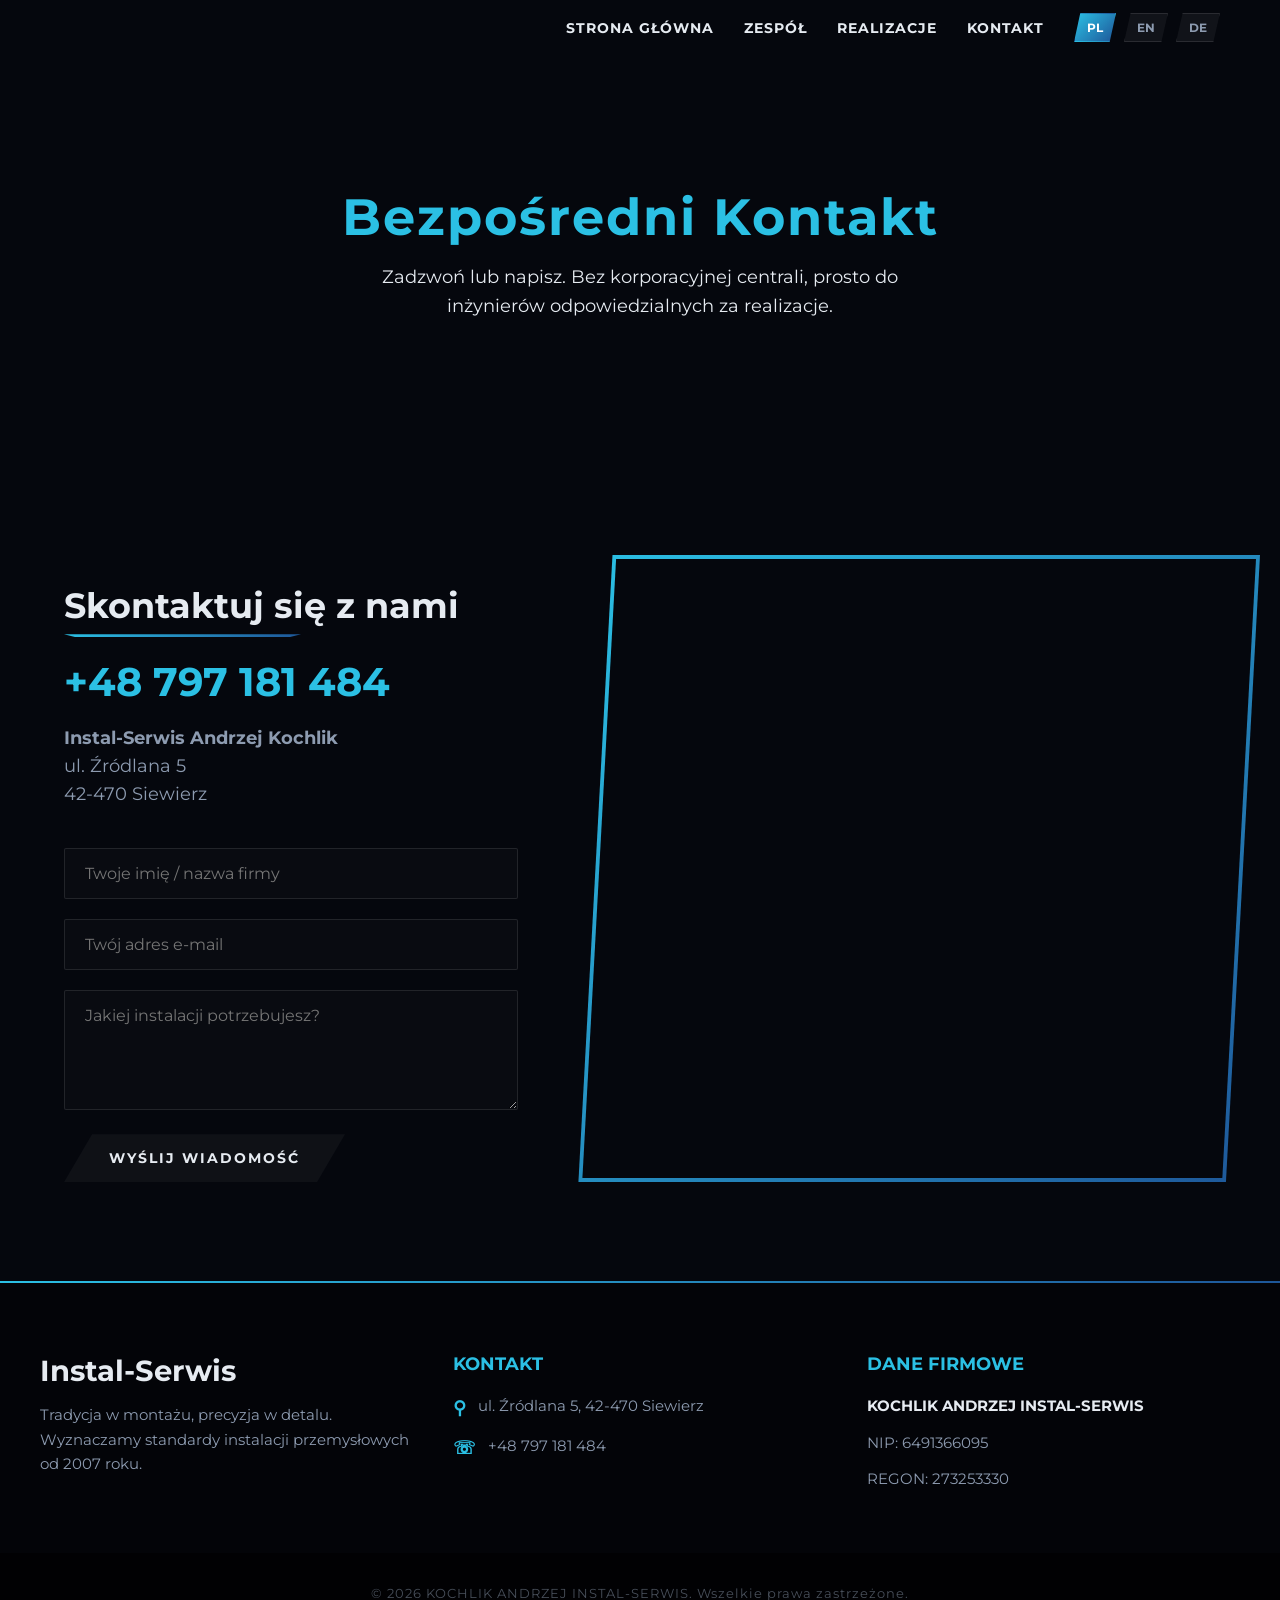
==== kontakt.html @ 7e384c81 "hhh" ====
<!DOCTYPE html>
<html lang="pl">
<head>
    <meta charset="UTF-8">
    <meta name="viewport" content="width=device-width, initial-scale=1.0">
    <title>Kontakt | Instal-Serwis</title>
     <link rel="icon" type="image/svg+xml" href="Images/logo.webp">
    
    <link rel="icon" type="image/png" sizes="32x32" href="Images/logo.webp">
    <link rel="icon" type="image/png" sizes="16x16" href="Images/logo.webp">
    
    <link rel="apple-touch-icon" sizes="180x180" href="Images/logo.webp">
    
    <link rel="manifest" href="site.webmanifest">
    <link rel="icon" type="image/svg+xml" href="Images/logo.webp">
    <link rel="icon" type="image/png" sizes="32x32" href="Images/logo.webp">
    <link rel="icon" type="image/png" sizes="16x16" href="Images/logo.webp">
    <link rel="apple-touch-icon" sizes="180x180" href="Images/logo.webp">
    <meta name="theme-color" content="#05070d">
    <link href="https://fonts.googleapis.com/css2?family=Montserrat:wght@300;400;600;700&display=swap" rel="stylesheet">
    
    <style>
        /* BAZOWE ZMIENNE I STYLE Z INDEX.HTML */
        :root {
            --bg-deep: #05070d; 
            --text-light: #e6ebf1; 
            --text-muted: #8d9bb0;
            --s8-blue-1: #2bc0e4; 
            --s8-blue-2: #1e5799; 
            --gradient-accent: linear-gradient(135deg, var(--s8-blue-1) 0%, var(--s8-blue-2) 100%);
            --s8-red-1: #e02f44; 
            --s8-red-2: #8a1523; 
            --gradient-accent-red: linear-gradient(135deg, var(--s8-red-1) 0%, var(--s8-red-2) 100%);
        }

        body, html { margin: 0; padding: 0; font-family: 'Montserrat', sans-serif; background-color: var(--bg-deep); color: var(--text-light); overflow-x: hidden; scroll-behavior: smooth; }

        /* NAVBAR */
        .nav-wrapper { position: fixed; top: 0; right: 0; width: 77vw; height: 55px; z-index: 1000; transition: 0.3s; }
        .nav-inner { position: absolute; inset: 0; background: transparent; clip-path: polygon(100% 0, 0 0, 5% 30%, 2% 70%, 10% 100%, 100% 100%); display: flex; align-items: center; justify-content: end; padding: 0 40px; transition: 0.5s; }
        .nav-border { opacity: 0; transition: 0.5s; }
        .nav-wrapper.beyond .nav-border { position: absolute; inset: 0; background: var(--gradient-accent); clip-path: polygon(100% 0, 0 0, 5% 30%, 2% 70%, 10% 100%, 100% 100%); transform: translateY(2px) translateX(-3px); opacity: 1; }
        .nav-wrapper.beyond .nav-inner { background: rgba(5, 7, 13, 0.85); backdrop-filter: blur(12px); }
        .nav-inner a { color: var(--text-light); text-decoration: none; margin-right: 30px; font-weight: bold; font-size: 0.9rem; letter-spacing: 1px; text-transform: uppercase; transition: color 0.3s; }
        .nav-inner a:hover { color: var(--s8-blue-1); }

        .lang-switcher { display: flex; gap: 8px; margin-right: 20px; }
        .lang-btn { background: rgba(255, 255, 255, 0.05); border: 1px solid rgba(255, 255, 255, 0.1); color: var(--text-muted); padding: 6px 12px; font-family: 'Montserrat', sans-serif; font-weight: 700; font-size: 0.75rem; cursor: pointer; transition: all 0.3s ease; clip-path: polygon(15% 0, 100% 0, 85% 100%, 0 100%); }
        .lang-btn:hover, .lang-btn.active { background: var(--gradient-accent); color: #fff; border-color: transparent; }

        .hamburger { display: none; flex-direction: column; justify-content: space-around; width: 30px; height: 24px; cursor: pointer; position: absolute; top: 15px; right: 25px; z-index: 1001; }
        .hamburger span { width: 100%; height: 4px; background: var(--gradient-accent); border-radius: 0; transition: all 0.4s cubic-bezier(0.25, 1, 0.5, 1); }
        .hamburger span:nth-child(1) { clip-path: polygon(0 0, 100% 0, 92% 100%, 5% 100%); }
        .hamburger span:nth-child(2) { clip-path: polygon(5% 0, 100% 0, 95% 100%, 0 100%); width: 80%; align-self: flex-end; }
        .hamburger span:nth-child(3) { clip-path: polygon(10% 0, 100% 0, 100% 100%, 0 100%); }
        .hamburger:hover span:nth-child(1), .hamburger:hover span:nth-child(2), .hamburger:hover span:nth-child(3), .hamburger.active:hover span { background: var(--gradient-accent-red); width: 100%; }

        /* SUB-HERO */
        .sub-hero { position: relative; height: 45vh; display: flex; flex-direction: column; justify-content: center; align-items: center; text-align: center; padding-top: 50px; }
        .sub-hero-bg { position: absolute; inset: 0; background: url('https://picsum.photos/id/1076/1920/1080') center/cover; filter: blur(5px) brightness(0.3); z-index: 1; }
        .sub-hero-content { position: relative; z-index: 2; padding: 0 20px; }
        .sub-hero-content h1 { font-size: clamp(2rem, 4vw, 3.5rem); margin: 0 0 15px 0; font-weight: 700; letter-spacing: 2px; color: var(--s8-blue-1); }
        .sub-hero-content p { font-size: 1.1rem; max-width: 600px; margin: 0 auto; color: var(--text-light); line-height: 1.6; }

        /* =========================================
           SEKCJA KONTAKTOWA
           ========================================= */
        .contact-layout { display: flex; max-width: 1400px; margin: 0 auto; padding: 100px 20px; gap: 60px; align-items: stretch; padding-left: 5%; }
        
        .contact-left { flex: 1; max-width: 500px; }
        .contact-left h2 { font-size: 2.2rem; color: var(--text-light); margin-bottom: 30px; position: relative; display: inline-block; }
        .contact-left h2::after { content: ''; position: absolute; bottom: -10px; left: 0; width: 60%; height: 3px; background: var(--gradient-accent); clip-path: polygon(0 0, 100% 0, 95% 100%, 5% 100%); }
        
        .big-phone { display: block; font-size: 2.5rem; font-weight: 700; color: var(--s8-blue-1); text-decoration: none; margin-bottom: 10px; transition: 0.3s; }
        .big-phone:hover { color: #fff; }
        .address-text { color: var(--text-muted); font-size: 1.1rem; margin-bottom: 40px; line-height: 1.6; }

        /* Formularz */
        .contact-form { display: flex; flex-direction: column; gap: 20px; }
        .form-group { position: relative; }
        .form-input { width: 100%; box-sizing: border-box; background: rgba(255, 255, 255, 0.02); border: 1px solid rgba(255, 255, 255, 0.1); padding: 15px 20px; color: var(--text-light); font-family: 'Montserrat', sans-serif; font-size: 1rem; border-radius: 2px; outline: none; transition: 0.3s; }
        .form-input:focus { border-color: var(--s8-blue-1); background: rgba(255, 255, 255, 0.05); }
        textarea.form-input { resize: vertical; min-height: 120px; }

        .btn-submit { background: transparent; border: none; cursor: pointer; position: relative; display: inline-flex; align-items: center; justify-content: center; padding: 16px 45px; color: var(--text-light); font-family: 'Montserrat', sans-serif; font-weight: 700; font-size: 0.85rem; letter-spacing: 2px; text-transform: uppercase; background: rgba(255, 255, 255, 0.04); clip-path: polygon(10% 0, 100% 0, 90% 100%, 0 100%); transition: all 0.4s cubic-bezier(0.25, 1, 0.5, 1); overflow: hidden; align-self: flex-start; }
        .btn-submit::before { content: ''; position: absolute; top: 0; left: -100%; width: 100%; height: 100%; background: var(--gradient-accent); transition: left 0.4s cubic-bezier(0.25, 1, 0.5, 1); z-index: -1; }
        .btn-submit:hover { color: #fff; transform: translateX(5px); }
        .btn-submit:hover::before { left: 0; }
        
        /* RAMKA Z MAPĄ */
        .contact-right { flex: 1.5; display: flex; align-items: stretch; }
        
        .map-frame-wrapper { 
            width: 100%; 
            position: relative;
            background: var(--gradient-accent); 
            clip-path: polygon(5% 0, 100% 0, 95% 100%, 0 100%);
            padding: 4px;
            min-height: 400px;
        }
        
        .map-frame-inner {
            width: 100%; height: 100%;
            background: var(--bg-deep);
            clip-path: polygon(5% 0, 100% 0, 95% 100%, 0 100%);
            position: relative;
        }

        .map-frame-inner iframe {
            width: 100%; height: 100%;
            border: none;
            clip-path: polygon(4.8% 0, 100% 0, 95.2% 100%, 0 100%);
            filter: grayscale(80%) contrast(1.1) brightness(0.8);
            transition: 0.4s;
        }

        .map-frame-inner iframe:hover { filter: grayscale(0%) contrast(1) brightness(1); }

        /* STOPKA */
        .site-footer { background-color: #030408; position: relative; padding-top: 70px; border-top: 1px solid rgba(255,255,255,0.02); }
        .footer-top-accent { position: absolute; top: -2px; left: 0; width: 100%; height: 2px; background: var(--gradient-accent); }
        .footer-container { display: flex; flex-wrap: wrap; justify-content: space-between; max-width: 1200px; margin: 0 auto; padding: 0 40px 50px 40px; gap: 40px; }
        .footer-col { flex: 1; min-width: 250px; }
        .footer-brand { font-size: 1.8rem; color: var(--text-light); margin: 0 0 15px 0; font-weight: 700; }
        .footer-col h4 { color: var(--s8-blue-1); font-size: 1.1rem; margin: 0 0 20px 0; text-transform: uppercase; }
        .footer-text, .footer-list li { color: var(--text-muted); font-size: 0.95rem; line-height: 1.6; }
        .footer-list { list-style: none; padding: 0; margin: 0; }
        .footer-list li { margin-bottom: 12px; display: flex; align-items: flex-start; gap: 12px; }
        .accent-icon { color: var(--s8-blue-1); font-weight: bold; font-size: 1.1rem; }
        .footer-bottom { text-align: center; padding: 20px; background-color: #010103; color: rgba(141, 155, 176, 0.5); font-size: 0.8rem; letter-spacing: 1px; }

        /* MOBILE RWD */
        @media (max-width: 800px) {
/* 1. Stan początkowy: Przezroczyste i ukryte na Hero */
            .nav-wrapper {
                width: 15vw;
                height: 55px;
                transition: 0.3s;
            }
            .nav-inner {
                position: absolute; inset: 0;
                background: transparent; /* Przezroczyste na Hero */
                backdrop-filter: none;
                clip-path: polygon(100% 0, 0 0, 5% 30%, 2% 70%, 10% 100%, 100% 100%);
                display: flex;
                flex-direction: column;
                justify-content: space-between;
                padding: 0 40px;
                transition: 0.5s;
            }
            .nav-border { opacity: 0; transition: 0.5s; }

            .nav-inner a { display: none; padding-top: 25%; }
            .lang-switcher { padding-bottom: 25%; padding-top: 25%; display: none; gap: 8px; margin-right: 30px; }
            .lang-btn { display: none; }

            /* 2. Zjechanie w dół (.beyond) - Pojawia się tło i gradientowa krawędź */
             .nav-inner {
                background: rgba(5, 7, 13, 0.85);
                backdrop-filter: blur(12px);
            }
            .nav-border {
                position: absolute; inset: 0;
                background: var(--gradient-accent);
                clip-path: polygon(100% 0, 0 0, 5% 30%, 2% 70%, 10% 100%, 100% 100%);
                transform: translateY(2px) translateX(-3px);
                opacity: 1;
            }

            /* 3. Rozwinięte menu (.active) - Otwiera się na 95vw 90vh */
            .nav-wrapper.active {
                width: 95vw; 
                height: 90vh;
            }
            .nav-wrapper.active .nav-inner {
                background: rgba(5, 7, 13, 0.95); /* Trochę ciemniejsze dla czytelności */
                backdrop-filter: blur(12px);
            }
            .nav-wrapper.active .nav-inner a,
            .nav-wrapper.active .lang-switcher, 
            .nav-wrapper.active .lang-btn {
                display: flex;
            }

            /* 4. Hamburger */
            .hamburger { display: flex; z-index: 2000; right: 25px; top: 15px; }
            .hamburger.active span:nth-child(1) { transform: translateY(5.5px) rotate(45deg); }
            .hamburger.active span:nth-child(2) { opacity: 0; }
            .hamburger.active span:nth-child(3) { transform: translateY(-10.5px) rotate(-45deg); }

            /* RWD Kontaktu */
            .contact-layout { flex-direction: column; padding: 60px 20px; }
            .map-frame-wrapper { clip-path: none; min-height: 350px; padding: 3px 0; } 
            .map-frame-inner, .map-frame-inner iframe { clip-path: none; }
            .big-phone { font-size: 2rem; }
            .footer-container { flex-direction: column; padding: 0 20px 30px 20px; gap: 30px; }
        }
    </style>
</head>
<body>

    <nav class="nav-wrapper" id="navbar">
        <div class="nav-border"></div>
        <div class="nav-inner">
            <a href="index.html" class="nav-element" data-i18n="nav-home">Strona Główna</a>
            <a href="zespol.html" class="nav-element" data-i18n="nav-about">Zespół</a>
            <a href="realizacje.html" class="nav-element" data-i18n="nav-portfolio">Realizacje</a>
            <a href="kontakt.html" class="nav-element" data-i18n="nav-contact">Kontakt</a>
            
            <div class="lang-switcher">
                <button class="lang-btn active nav-element" data-lang="pl">PL</button>
                <button class="lang-btn nav-element" data-lang="en">EN</button>
                <button class="lang-btn nav-element" data-lang="de">DE</button>
            </div>
        </div>
        <div class="hamburger" id="hamburger">
            <span></span><span></span><span></span>
        </div>
    </nav>

    <header class="sub-hero" id="hero">
        <div class="sub-hero-bg"></div>
        <div class="sub-hero-content">
            <h1 data-i18n="contact-hero-title">Bezpośredni Kontakt</h1>
            <p data-i18n="contact-hero-desc">Zadzwoń lub napisz. Bez korporacyjnej centrali, prosto do inżynierów odpowiedzialnych za realizacje.</p>
        </div>
    </header>

    <section class="contact-layout">
        <div class="contact-left">
            <h2 data-i18n="contact-title">Skontaktuj się z nami</h2>
            
            <a href="tel:+48797181484" class="big-phone">+48 797 181 484</a>
            <p class="address-text">
                <strong>Instal-Serwis Andrzej Kochlik</strong><br>
                ul. Źródlana 5<br>
                42-470 Siewierz
            </p>

            <form id="resend-contact-form" class="contact-form">
                <div class="form-group">
                    <input type="text" id="name" name="name" class="form-input" placeholder="Twoje imię / nazwa firmy" data-i18n-placeholder="form-name" required>
                </div>
                <div class="form-group">
                    <input type="email" id="email" name="email" class="form-input" placeholder="Twój adres e-mail" data-i18n-placeholder="form-email" required>
                </div>
                <div class="form-group">
                    <textarea id="message" name="message" class="form-input" placeholder="Jakiej instalacji potrzebujesz?" data-i18n-placeholder="form-msg" required></textarea>
                </div>
                <button type="submit" class="btn-submit">
                    <span data-i18n="btn-send">Wyślij Wiadomość</span>
                </button>
                <div id="form-status" style="margin-top: 10px; font-size: 0.9rem; color: var(--s8-blue-1); display: none;"></div>
            </form>
        </div>

        <div class="contact-right">
            <div class="map-frame-wrapper">
                <div class="map-frame-inner">
                    <iframe src="https://maps.google.com/maps?q=Siewierz,%20%C5%B9r%C3%B3dlana%205&t=&z=15&ie=UTF8&iwloc=&output=embed" loading="lazy" referrerpolicy="no-referrer-when-downgrade"></iframe>
                </div>
            </div>
        </div>
    </section>

    <footer class="site-footer">
        <div class="footer-top-accent"></div>
        <div class="footer-container">
            <div class="footer-col">
                <h3 class="footer-brand">Instal-Serwis</h3>
                <p class="footer-text" data-i18n="footer-motto">Tradycja w montażu, precyzja w detalu. Wyznaczamy standardy instalacji przemysłowych od 2007 roku.</p>
            </div>
            <div class="footer-col">
                <h4 data-i18n="footer-contact-title">Kontakt</h4>
                <ul class="footer-list">
                    <li><span class="accent-icon">⚲</span> ul. Źródlana 5, 42-470 Siewierz</li>
                    <li><span class="accent-icon">☏</span> +48 797 181 484</li>
                </ul>
            </div>
            <div class="footer-col">
                <h4 data-i18n="footer-company-title">Dane firmowe</h4>
                <ul class="footer-list">
                    <li><strong style="color: var(--text-light);">KOCHLIK ANDRZEJ INSTAL-SERWIS</strong></li>
                    <li>NIP: 6491366095</li>
                    <li>REGON: 273253330</li>
                </ul>
            </div>
        </div>
        <div class="footer-bottom">
            <p>&copy; <span id="current-year"></span> KOCHLIK ANDRZEJ INSTAL-SERWIS. Wszelkie prawa zastrzeżone.</p>
        </div>
    </footer>

    <script>
        // Logika Navbara
        const navbar = document.getElementById('navbar');
        const heroHeight = document.getElementById('hero').offsetHeight;
        window.addEventListener('scroll', () => { if (window.scrollY > heroHeight - 80) navbar.classList.add('beyond'); else navbar.classList.remove('beyond'); });

        // Hamburger Menu
        const hamburger = document.getElementById('hamburger');
        const navElements = document.querySelectorAll('.nav-element');
        hamburger.addEventListener('click', () => { hamburger.classList.toggle('active'); navbar.classList.toggle('active'); });
        navElements.forEach(element => { element.addEventListener('click', () => { hamburger.classList.remove('active'); navbar.classList.remove('active'); }); });

        // Rok w stopce
        document.getElementById('current-year').textContent = new Date().getFullYear();

        // TŁUMACZENIA KONTAKT
        const translations = {
            pl: {
                "nav-home": "Strona Główna", "nav-about": "Zespół", "nav-portfolio": "Realizacje", "nav-contact": "Kontakt",
                "contact-hero-title": "Bezpośredni Kontakt",
                "contact-hero-desc": "Zadzwoń lub napisz. Bez korporacyjnej centrali, prosto do inżynierów odpowiedzialnych za realizacje.",
                "contact-title": "Skontaktuj się z nami",
                "btn-send": "Wyślij Wiadomość",
                "form-name": "Twoje imię / nazwa firmy",
                "form-email": "Twój adres e-mail",
                "form-msg": "Jakiej instalacji potrzebujesz?",
                "footer-motto": "Tradycja w montażu, precyzja w detalu. Wyznaczamy standardy instalacji przemysłowych od 2007 roku.",
                "footer-contact-title": "Kontakt", "footer-company-title": "Dane firmowe"
            },
            en: {
                "nav-home": "Home", "nav-about": "Team", "nav-portfolio": "Projects", "nav-contact": "Contact",
                "contact-hero-title": "Direct Contact",
                "contact-hero-desc": "Call or write. No corporate switchboard, straight to the engineers responsible for the projects.",
                "contact-title": "Get in touch",
                "btn-send": "Send Message",
                "form-name": "Your name / company name",
                "form-email": "Your e-mail address",
                "form-msg": "What kind of installation do you need?",
                "footer-motto": "Tradition in assembly, precision in detail. Setting standards for industrial installations since 2007.",
                "footer-contact-title": "Contact", "footer-company-title": "Company details"
            },
            de: {
                "nav-home": "Startseite", "nav-about": "Team", "nav-portfolio": "Projekte", "nav-contact": "Kontakt",
                "contact-hero-title": "Direkter Kontakt",
                "contact-hero-desc": "Rufen Sie an oder schreiben Sie uns. Keine Unternehmenszentrale, direkt zu den für die Projekte verantwortlichen Ingenieuren.",
                "contact-title": "Kontaktieren Sie uns",
                "btn-send": "Nachricht Senden",
                "form-name": "Ihr Name / Firmenname",
                "form-email": "Ihre E-Mail-Adresse",
                "form-msg": "Welche Art von Installation benötigen Sie?",
                "footer-motto": "Tradition in der Montage, Präzision im Detail. Wir setzen Maßstäbe für Industrieanlagen seit 2007.",
                "footer-contact-title": "Kontakt", "footer-company-title": "Firmendetails"
            }
        };

// --- INTELIGENTNA OBSŁUGA JĘZYKA (PAMIĘĆ BROWSERA) ---
const langButtons = document.querySelectorAll('.lang-btn');

// 1. Sprawdzamy, czy użytkownik ma już zapisany język. Jeśli nie, domyślnie ładujemy 'pl'
let currentLang = localStorage.getItem('instalSerwisLang') || 'pl';

// 2. Główna funkcja aplikująca język
function applyLanguage(lang) {
    // Zapisujemy wybór w pamięci przeglądarki!
    localStorage.setItem('instalSerwisLang', lang);
    currentLang = lang;

    // Aktualizacja podświetlenia guzików
    langButtons.forEach(b => {
        if (b.getAttribute('data-lang') === lang) b.classList.add('active');
        else b.classList.remove('active');
    });

    // Tłumaczenie statycznych tekstów na stronie
    document.querySelectorAll('[data-i18n]').forEach(el => {
        const key = el.getAttribute('data-i18n');
        // Zabezpieczamy się, używamy translations (na innych podstronach) lub uiTranslations (w realizacjach)
        const dict = typeof translations !== 'undefined' ? translations : (typeof uiTranslations !== 'undefined' ? uiTranslations : null);
        
        if (dict && dict[lang] && dict[lang][key]) {
            // Zabezpieczenie dla pliku realizacje.html (aby nie zresetować nazwy wybranego projektu w dropdownie)
            if (el.id === 'dropdown-label' && typeof currentProjectIndex !== 'undefined' && currentProjectIndex !== null) return;
            el.textContent = dict[lang][key];
        }
    });

    // Tłumaczenie placeholderów (w formularzach kontaktowych i szukajce)
    document.querySelectorAll('[data-i18n-placeholder]').forEach(el => {
        const key = el.getAttribute('data-i18n-placeholder');
        const dict = typeof translations !== 'undefined' ? translations : (typeof uiTranslations !== 'undefined' ? uiTranslations : null);
        
        if (dict && dict[lang] && dict[lang][key]) {
            el.placeholder = dict[lang][key];
        }
    });

    // Specjalne akcje TYLKO dla pliku realizacje.html (przeładowanie bazy danych i karuzeli)
    if (typeof renderProjectList === 'function') {
        const searchInput = document.getElementById('project-search');
        renderProjectList(searchInput ? searchInput.value : "");
        
        if (typeof currentProjectIndex !== 'undefined' && currentProjectIndex !== null) {
            const proj = projectsDatabase[currentProjectIndex];
            const ddLabel = document.getElementById('dropdown-label');
            const dTitle = document.getElementById('display-title');
            const dDesc = document.getElementById('display-desc');
            
            if(ddLabel) ddLabel.textContent = proj.title[lang];
            if(dTitle) dTitle.textContent = proj.title[lang];
            if(dDesc) dDesc.textContent = proj.desc[lang];
        }
    }
}

// 3. Podpinamy akcję kliknięcia pod guziki
langButtons.forEach(btn => {
    btn.addEventListener('click', () => {
        applyLanguage(btn.getAttribute('data-lang'));
    });
});

// 4. Inicjalizacja języka z pamięci przy starcie strony
applyLanguage(currentLang);

       

        // Konfiguracja Brevo
const BREVO_API_KEY = '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';

const contactForm = document.getElementById('resend-contact-form');
const formStatus = document.getElementById('form-status');

contactForm.addEventListener('submit', function(e) {
    e.preventDefault();
    
    // Blokada przycisku, żeby nie klikali 100 razy
    const btn = contactForm.querySelector('.btn-submit');
    btn.disabled = true;
    
    formStatus.style.display = 'block';
    formStatus.style.color = "var(--text-muted)";
    formStatus.textContent = "Wysyłanie wiadomości..."; 

    const payload = {
        sender: { name: "Instal-Serwis WWW", email: "biuro@instalserwis.eu" },
        to: [{ email: "biuro@omnis.org.pl", name: "Biuro" }],
        subject: "Nowe zapytanie: " + document.getElementById('name').value,
        htmlContent: `
            <h3>Nowa wiadomość ze strony:</h3>
            <p><strong>Od:</strong> ${document.getElementById('name').value}</p>
            <p><strong>E-mail klienta:</strong> ${document.getElementById('email').value}</p>
            <p><strong>Treść:</strong></p>
            <p>${document.getElementById('message').value}</p>
        `
    };

    fetch('https://api.brevo.com/v3/smtp/email', {
        method: 'POST',
        headers: {
            'accept': 'application/json',
            'api-key': BREVO_API_KEY,
            'content-type': 'application/json'
        },
        body: JSON.stringify(payload)
    })
    .then(response => {
        if (response.ok) {
            formStatus.style.color = "var(--s8-blue-1)";
            formStatus.textContent = "Wiadomość wysłana pomyślnie!";
            contactForm.reset();
        } else {
            throw new Error('Błąd API');
        }
    })
    .catch(error => {
        formStatus.style.color = "var(--s8-red-1)";
        formStatus.textContent = "Wystąpił błąd. Spróbuj ponownie później.";
    })
    .finally(() => {
        btn.disabled = false;
        setTimeout(() => { formStatus.style.display = 'none'; }, 6000);
    });
});
    </script>
</body>
</html>
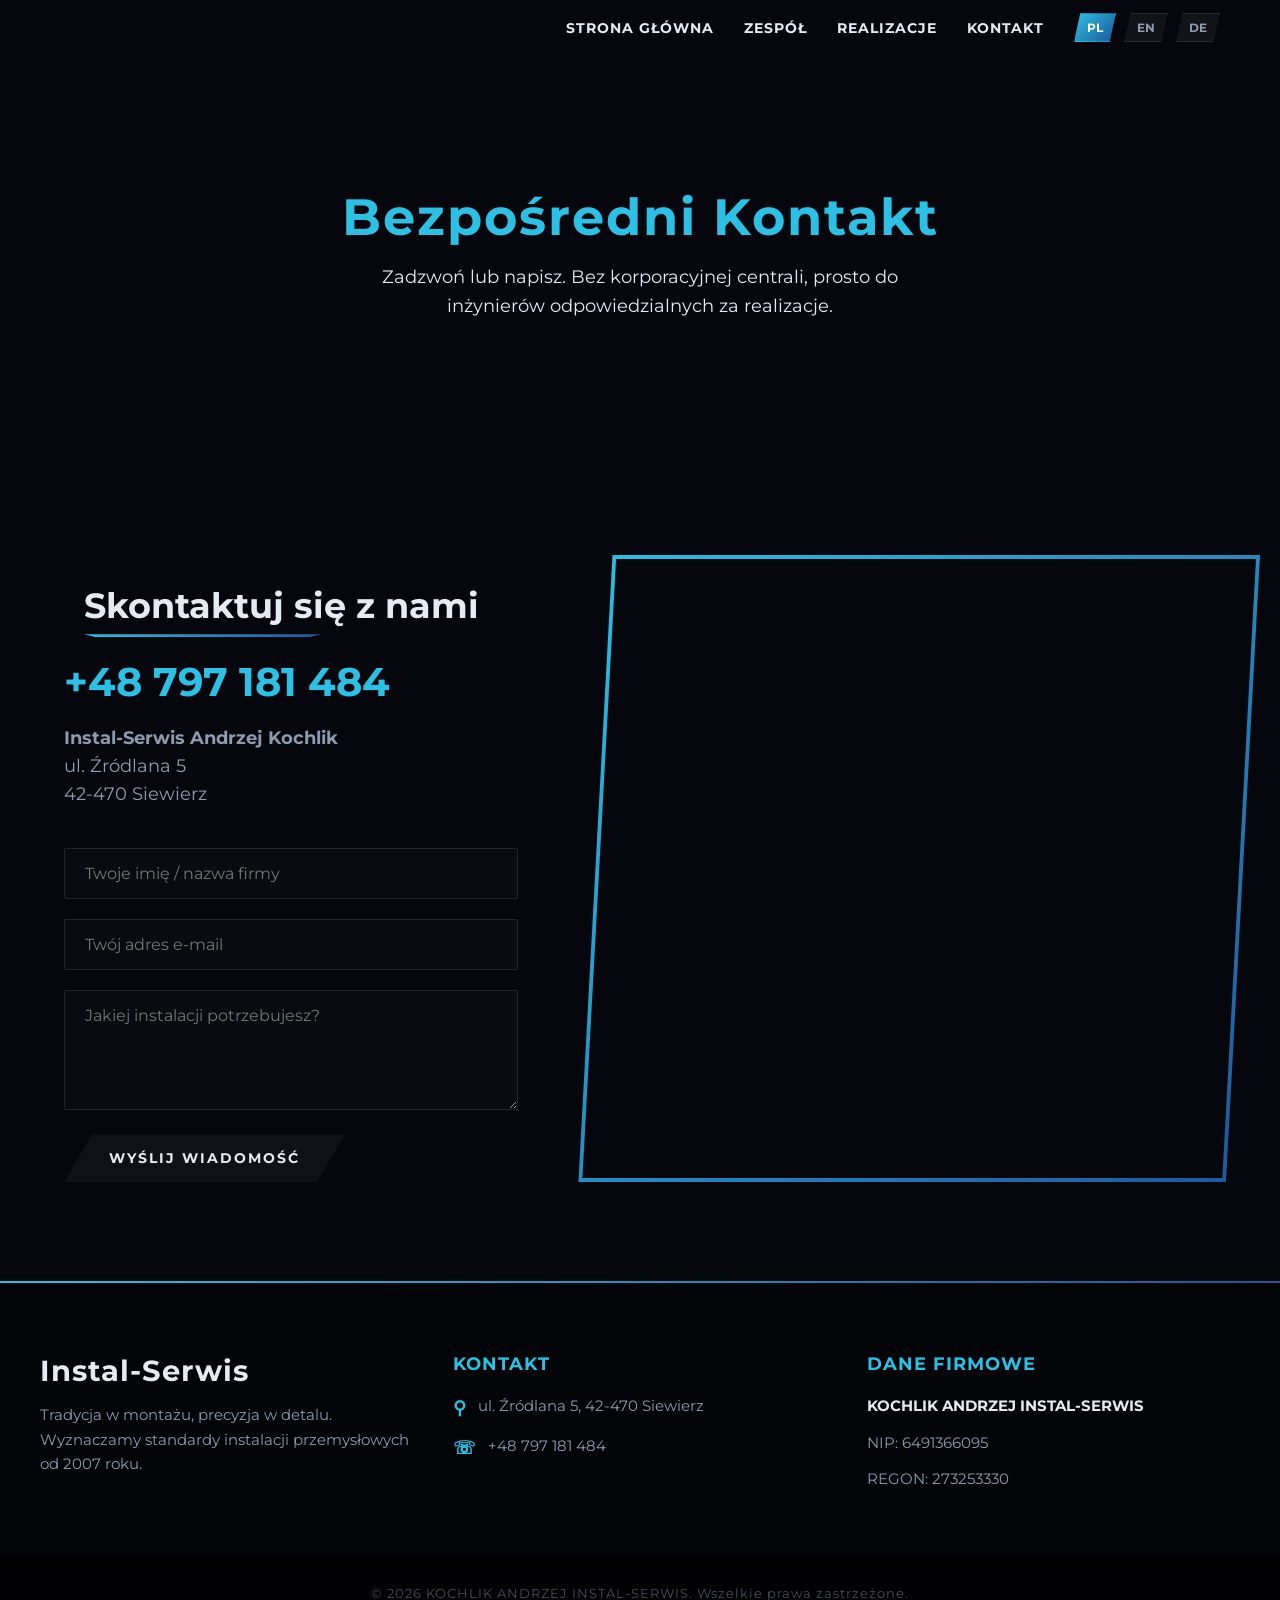
==== commit e6a52ce2: "test" ====
--- a/kontakt.html
+++ b/kontakt.html
@@ -18,7 +18,7 @@
     <link rel="apple-touch-icon" sizes="180x180" href="Images/logo.webp">
     <meta name="theme-color" content="#05070d">
     <link href="https://fonts.googleapis.com/css2?family=Montserrat:wght@300;400;600;700&display=swap" rel="stylesheet">
-    
+    <link rel="stylesheet" href="style.css">
     <style>
         /* BAZOWE ZMIENNE I STYLE Z INDEX.HTML */
         :root {
@@ -35,25 +35,11 @@
 
         body, html { margin: 0; padding: 0; font-family: 'Montserrat', sans-serif; background-color: var(--bg-deep); color: var(--text-light); overflow-x: hidden; scroll-behavior: smooth; }
 
-        /* NAVBAR */
-        .nav-wrapper { position: fixed; top: 0; right: 0; width: 77vw; height: 55px; z-index: 1000; transition: 0.3s; }
-        .nav-inner { position: absolute; inset: 0; background: transparent; clip-path: polygon(100% 0, 0 0, 5% 30%, 2% 70%, 10% 100%, 100% 100%); display: flex; align-items: center; justify-content: end; padding: 0 40px; transition: 0.5s; }
-        .nav-border { opacity: 0; transition: 0.5s; }
-        .nav-wrapper.beyond .nav-border { position: absolute; inset: 0; background: var(--gradient-accent); clip-path: polygon(100% 0, 0 0, 5% 30%, 2% 70%, 10% 100%, 100% 100%); transform: translateY(2px) translateX(-3px); opacity: 1; }
-        .nav-wrapper.beyond .nav-inner { background: rgba(5, 7, 13, 0.85); backdrop-filter: blur(12px); }
-        .nav-inner a { color: var(--text-light); text-decoration: none; margin-right: 30px; font-weight: bold; font-size: 0.9rem; letter-spacing: 1px; text-transform: uppercase; transition: color 0.3s; }
-        .nav-inner a:hover { color: var(--s8-blue-1); }
-
-        .lang-switcher { display: flex; gap: 8px; margin-right: 20px; }
-        .lang-btn { background: rgba(255, 255, 255, 0.05); border: 1px solid rgba(255, 255, 255, 0.1); color: var(--text-muted); padding: 6px 12px; font-family: 'Montserrat', sans-serif; font-weight: 700; font-size: 0.75rem; cursor: pointer; transition: all 0.3s ease; clip-path: polygon(15% 0, 100% 0, 85% 100%, 0 100%); }
-        .lang-btn:hover, .lang-btn.active { background: var(--gradient-accent); color: #fff; border-color: transparent; }
-
-        .hamburger { display: none; flex-direction: column; justify-content: space-around; width: 30px; height: 24px; cursor: pointer; position: absolute; top: 15px; right: 25px; z-index: 1001; }
-        .hamburger span { width: 100%; height: 4px; background: var(--gradient-accent); border-radius: 0; transition: all 0.4s cubic-bezier(0.25, 1, 0.5, 1); }
-        .hamburger span:nth-child(1) { clip-path: polygon(0 0, 100% 0, 92% 100%, 5% 100%); }
-        .hamburger span:nth-child(2) { clip-path: polygon(5% 0, 100% 0, 95% 100%, 0 100%); width: 80%; align-self: flex-end; }
-        .hamburger span:nth-child(3) { clip-path: polygon(10% 0, 100% 0, 100% 100%, 0 100%); }
-        .hamburger:hover span:nth-child(1), .hamburger:hover span:nth-child(2), .hamburger:hover span:nth-child(3), .hamburger.active:hover span { background: var(--gradient-accent-red); width: 100%; }
+       
+
+
+
+
 
         /* SUB-HERO */
         .sub-hero { position: relative; height: 45vh; display: flex; flex-direction: column; justify-content: center; align-items: center; text-align: center; padding-top: 50px; }
@@ -202,19 +188,24 @@
     <nav class="nav-wrapper" id="navbar">
         <div class="nav-border"></div>
         <div class="nav-inner">
-            <a href="index.html" class="nav-element" data-i18n="nav-home">Strona Główna</a>
-            <a href="zespol.html" class="nav-element" data-i18n="nav-about">Zespół</a>
-            <a href="realizacje.html" class="nav-element" data-i18n="nav-portfolio">Realizacje</a>
-            <a href="kontakt.html" class="nav-element" data-i18n="nav-contact">Kontakt</a>
+            <a href="index.html"  data-i18n="nav-home">Strona Główna</a>
+            <a href="zespol.html"  data-i18n="nav-about">Zespół</a>
+            <a href="realizacje.html"  data-i18n="nav-portfolio">Realizacje</a>
+            <a href="kontakt.html"  data-i18n="nav-contact">Kontakt</a>
             
             <div class="lang-switcher">
-                <button class="lang-btn active nav-element" data-lang="pl">PL</button>
-                <button class="lang-btn nav-element" data-lang="en">EN</button>
-                <button class="lang-btn nav-element" data-lang="de">DE</button>
-            </div>
-        </div>
-        <div class="hamburger" id="hamburger">
-            <span></span><span></span><span></span>
+                <button  class="lang-btn active nav-element" data-lang="pl">PL</button>
+                <button  class="lang-btn nav-element" data-lang="en">EN</button>
+                <button  class="lang-btn nav-element" data-lang="de">DE</button>
+            </div>
+
+            <div class="hamburger" id="hamburger">
+            <span></span>
+            <span></span>
+            <span></span>
+            </div>
+
+
         </div>
     </nav>
 
@@ -306,10 +297,13 @@
         // Rok w stopce
         document.getElementById('current-year').textContent = new Date().getFullYear();
 
-        // TŁUMACZENIA KONTAKT
+// TŁUMACZENIA KONTAKT
         const translations = {
             pl: {
-                "nav-home": "Strona Główna", "nav-about": "Zespół", "nav-portfolio": "Realizacje", "nav-contact": "Kontakt",
+                "nav-home": "Strona Główna",
+                "nav-about": "Zespół",
+                "nav-portfolio": "Realizacje",
+                "nav-contact": "Kontakt",
                 "contact-hero-title": "Bezpośredni Kontakt",
                 "contact-hero-desc": "Zadzwoń lub napisz. Bez korporacyjnej centrali, prosto do inżynierów odpowiedzialnych za realizacje.",
                 "contact-title": "Skontaktuj się z nami",
@@ -318,10 +312,14 @@
                 "form-email": "Twój adres e-mail",
                 "form-msg": "Jakiej instalacji potrzebujesz?",
                 "footer-motto": "Tradycja w montażu, precyzja w detalu. Wyznaczamy standardy instalacji przemysłowych od 2007 roku.",
-                "footer-contact-title": "Kontakt", "footer-company-title": "Dane firmowe"
+                "footer-contact-title": "Kontakt",
+                "footer-company-title": "Dane firmowe"
             },
             en: {
-                "nav-home": "Home", "nav-about": "Team", "nav-portfolio": "Projects", "nav-contact": "Contact",
+                "nav-home": "Home",
+                "nav-about": "Team",
+                "nav-portfolio": "Projects",
+                "nav-contact": "Contact",
                 "contact-hero-title": "Direct Contact",
                 "contact-hero-desc": "Call or write. No corporate switchboard, straight to the engineers responsible for the projects.",
                 "contact-title": "Get in touch",
@@ -330,19 +328,24 @@
                 "form-email": "Your e-mail address",
                 "form-msg": "What kind of installation do you need?",
                 "footer-motto": "Tradition in assembly, precision in detail. Setting standards for industrial installations since 2007.",
-                "footer-contact-title": "Contact", "footer-company-title": "Company details"
+                "footer-contact-title": "Contact",
+                "footer-company-title": "Company details"
             },
             de: {
-                "nav-home": "Startseite", "nav-about": "Team", "nav-portfolio": "Projekte", "nav-contact": "Kontakt",
+                "nav-home": "Startseite",
+                "nav-about": "Team",
+                "nav-portfolio": "Projekte",
+                "nav-contact": "Kontakt",
                 "contact-hero-title": "Direkter Kontakt",
                 "contact-hero-desc": "Rufen Sie an oder schreiben Sie uns. Keine Unternehmenszentrale, direkt zu den für die Projekte verantwortlichen Ingenieuren.",
                 "contact-title": "Kontaktieren Sie uns",
-                "btn-send": "Nachricht Senden",
+                "btn-send": "Nachricht senden",
                 "form-name": "Ihr Name / Firmenname",
                 "form-email": "Ihre E-Mail-Adresse",
                 "form-msg": "Welche Art von Installation benötigen Sie?",
                 "footer-motto": "Tradition in der Montage, Präzision im Detail. Wir setzen Maßstäbe für Industrieanlagen seit 2007.",
-                "footer-contact-title": "Kontakt", "footer-company-title": "Firmendetails"
+                "footer-contact-title": "Kontakt",
+                "footer-company-title": "Firmendetails"
             }
         };
 
@@ -417,8 +420,8 @@
 
        
 
-        // Konfiguracja Brevo
-const BREVO_API_KEY = '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';
+      // UWAGA: Tutaj wklejasz link wygenerowany przez Google, a nie klucz API!
+const GOOGLE_SCRIPT_URL = 'https://script.google.com/macros/s/AKfycbxB7TQxKwg0NIAzut40AM4XB8kC8lB2lBRmd17LPjypcyGnkSFDFpPosT6wXla_i_CY2g/exec';
 
 const contactForm = document.getElementById('resend-contact-form');
 const formStatus = document.getElementById('form-status');
@@ -426,7 +429,6 @@
 contactForm.addEventListener('submit', function(e) {
     e.preventDefault();
     
-    // Blokada przycisku, żeby nie klikali 100 razy
     const btn = contactForm.querySelector('.btn-submit');
     btn.disabled = true;
     
@@ -434,36 +436,28 @@
     formStatus.style.color = "var(--text-muted)";
     formStatus.textContent = "Wysyłanie wiadomości..."; 
 
-    const payload = {
-        sender: { name: "Instal-Serwis WWW", email: "biuro@instalserwis.eu" },
-        to: [{ email: "biuro@omnis.org.pl", name: "Biuro" }],
-        subject: "Nowe zapytanie: " + document.getElementById('name').value,
-        htmlContent: `
-            <h3>Nowa wiadomość ze strony:</h3>
-            <p><strong>Od:</strong> ${document.getElementById('name').value}</p>
-            <p><strong>E-mail klienta:</strong> ${document.getElementById('email').value}</p>
-            <p><strong>Treść:</strong></p>
-            <p>${document.getElementById('message').value}</p>
-        `
+    // Zbieramy tylko proste dane z formularza
+    const formData = {
+        name: document.getElementById('name').value,
+        email: document.getElementById('email').value,
+        message: document.getElementById('message').value
     };
 
-    fetch('https://api.brevo.com/v3/smtp/email', {
+    // Wysyłamy do Google Apps Script
+    fetch(GOOGLE_SCRIPT_URL, {
         method: 'POST',
+        body: JSON.stringify(formData),
+        // Tryb 'no-cors' jest często wymagany przez Google Apps Script przy zapytaniach z przeglądarki
+        mode: 'no-cors', 
         headers: {
-            'accept': 'application/json',
-            'api-key': BREVO_API_KEY,
-            'content-type': 'application/json'
-        },
-        body: JSON.stringify(payload)
+            'Content-Type': 'text/plain;charset=utf-8'
+        }
     })
-    .then(response => {
-        if (response.ok) {
-            formStatus.style.color = "var(--s8-blue-1)";
-            formStatus.textContent = "Wiadomość wysłana pomyślnie!";
-            contactForm.reset();
-        } else {
-            throw new Error('Błąd API');
-        }
+    .then(() => {
+        // Ponieważ używamy 'no-cors', zawsze traktujemy brak krytycznego błędu jako sukces
+        formStatus.style.color = "var(--s8-blue-1)";
+        formStatus.textContent = "Wiadomość wysłana pomyślnie!";
+        contactForm.reset();
     })
     .catch(error => {
         formStatus.style.color = "var(--s8-red-1)";
--- a/style.css
+++ b/style.css
@@ -0,0 +1,752 @@
+
+        /* =========================================
+           ZMIENNE KOLORYSTYCZNE (SAMSUNG S8 BLUE VIBE)
+           ========================================= */
+        :root {
+            --bg-deep: #05070d; /* Niemal czarny granat */
+            --text-light: #e6ebf1; /* Przybrudzona niebieskim biel */
+            --text-muted: #8d9bb0;
+            --s8-blue-1: #2bc0e4; /* Jasny, mroźny błękit */
+            --s8-blue-2: #1e5799; /* Głęboki, elegancki niebieski */
+            --gradient-accent: linear-gradient(135deg, var(--s8-blue-1) 0%, var(--s8-blue-2) 100%);
+
+            /* AKCENT CZERWONY - BURGUNDY RED */
+        --s8-red-1: #e02f44; /* Nowoczesna, wibrująca malina/czerwień */
+        --s8-red-2: #8a1523; /* Głębokie, ekskluzywne bordo */
+        --gradient-accent-red: linear-gradient(135deg, var(--s8-red-1) 0%, var(--s8-red-2) 100%);
+        }
+
+        body, html {
+            margin: 0; padding: 0;
+            font-family: 'Montserrat', sans-serif;
+            background-color: var(--bg-deep);
+            color: var(--text-light);
+            overflow-x: hidden;
+            scroll-behavior: smooth;
+        }
+
+        /* =========================================
+           NAVBAR (2/3 ekranu, ostre ścięcie)
+           ========================================= */
+        .nav-wrapper {
+            position: fixed;
+            top: 0; right: 0;
+            width: 77vw;
+            height: 55px;
+            z-index: 1000;
+            
+        }
+
+         .nav-inner {
+            position: absolute; inset: 0;
+            background: rgba(5, 7, 13, 0);
+            
+            clip-path: polygon(100% 0, 0 0, 5% 30%, 2% 70%, 10% 100%, 100% 100%);
+            display: flex;
+            align-items: center;
+            justify-content: end;
+            padding: 0 40px;
+        }
+
+        .nav-border {
+            opacity: 0;
+        }
+        /* Tło pod spodem tworzące gradientową krawędź */
+        .nav-wrapper.beyond .nav-border {
+            position: absolute; inset: 0;
+            background: var(--gradient-accent);
+            clip-path: polygon(100% 0, 0 0, 5% 30%, 2% 70%, 10% 100%, 100% 100%);
+            
+            transform: translateY(2px) translateX(-3px);
+            transition: 0.7s;
+            opacity: 1;
+        }
+        /* Główne tło navbara */
+        .nav-wrapper.beyond .nav-inner {
+            position: absolute; inset: 0;
+            background: rgba(5, 7, 13, 0.85);
+            backdrop-filter: blur(12px);
+            clip-path: polygon(100% 0, 0 0, 5% 30%, 2% 70%, 10% 100%, 100% 100%);
+            display: flex;
+            align-items: center;
+            padding: 0 40px;
+            transition: 0.5s;
+        }
+        .nav-inner a {
+            color: var(--text-light);
+            text-decoration: none;
+            margin-right: 30px;
+            font-weight: bold;
+            font-size: 0.9rem;
+            letter-spacing: 1px;
+            text-transform: uppercase;
+            transition: color 0.3s;
+        }
+        .nav-inner a:hover { color: var(--s8-blue-1); }
+        
+        /* Klasa backupowa dodawana po zjechaniu z hero */
+        .nav-wrapper.beyond {
+            /* Miejsce na Twoje eksperymenty (np. inna przezroczystość, mniejsza wysokość) */
+            
+        }
+
+        /* =========================================
+           PRZEŁĄCZNIK JĘZYKÓW
+           ========================================= */
+        .lang-switcher {
+            display: flex;
+            gap: 8px;
+            margin-right: 20px;
+        }
+        .lang-btn {
+            background: rgba(255, 255, 255, 0.05);
+            border: 1px solid rgba(255, 255, 255, 0.1);
+            color: var(--text-muted);
+            padding: 6px 12px;
+            font-family: 'Montserrat', sans-serif;
+            font-weight: 700;
+            font-size: 0.75rem;
+            cursor: pointer;
+            transition: all 0.3s ease;
+            /* Kanciasty styl podobny do cięcia navbara */
+            clip-path: polygon(15% 0, 100% 0, 85% 100%, 0 100%);
+        }
+        .lang-btn:hover, .lang-btn.active {
+            background: var(--gradient-accent);
+            color: #fff;
+            border-color: transparent;
+        }
+
+                .hamburger {
+           display: none; 
+        }
+
+        .hamburger {
+           display: none;
+            flex-direction: column;
+            justify-content: space-around;
+            width: 30px;
+            height: 24px;
+            cursor: pointer;
+            position: absolute;
+            top: 15px;
+            right: 25px;
+            z-index: 1001; 
+        }
+/* =========================================
+           HAMBURGER (Ostre, asymetryczne brzytwy)
+           ========================================= */
+        .hamburger span {
+            width: 100%;
+            height: 4px; /* Ciut grubsze, żeby było widać ostre kąty */
+            background: var(--gradient-accent); /* Zamiast bieli - smolisty gradient S8 */
+            border-radius: 0; /* Wywalamy nudne, NPC-owe zaokrąglenia */
+            transition: all 0.4s cubic-bezier(0.25, 1, 0.5, 1);
+        }
+
+        /* Górna linia: cięta z lewej i prawej strony u dołu */
+        .hamburger span:nth-child(1) {
+            clip-path: polygon(0 0, 100% 0, 92% 100%, 5% 100%);
+        }
+
+        /* Środkowa linia: przesunięte cięcie, jest krótsza dla dynamiki */
+        .hamburger span:nth-child(2) {
+            clip-path: polygon(5% 0, 100% 0, 95% 100%, 0 100%);
+            width: 80%; 
+            align-self: flex-end; /* Wyrównana do prawej */
+        }
+
+        /* Dolna linia: ostre wejście od lewej */
+        .hamburger span:nth-child(3) {
+            clip-path: polygon(10% 0, 100% 0, 100% 100%, 0 100%);
+        }
+
+        /* Mały bajer: środkowa linia "dobija" do krawędzi, gdy ktoś na nią kliknie/najedzie */
+        .hamburger:hover span:nth-child(2) {
+            width: 100%;
+            background: var(--gradient-accent-red);
+        }
+
+                .hamburger:hover span:nth-child(1) {
+            width: 80%;
+            background: var(--gradient-accent-red);
+        }
+
+                .hamburger:hover span:nth-child(3) {
+            width: 80%;
+            background: var(--gradient-accent-red);
+        }
+
+        .hamburger.active:hover span:nth-child(3) {
+            
+            background: var(--gradient-accent-red);
+        }
+
+                .hamburger.active:hover span:nth-child(1) {
+            
+            background: var(--gradient-accent-red);
+        }
+
+
+
+   
+
+        /* =========================================
+           HERO SECTION
+           ========================================= */
+        .hero {
+            position: relative;
+            height: 100vh;
+            display: flex;
+            flex-direction: column;
+            justify-content: center;
+            align-items: center;
+            text-align: center;
+            background: transparent;
+        }
+        .hero-bg {
+            position: absolute; inset: 0;
+            background: url('Images/bg.webp') center/cover; /* Zmień na swój obraz */
+            filter: blur(7px) brightness(0.5); /* Mocne rozmycie i przyciemnienie */
+            z-index: 1;
+        }
+        .hero-content {
+            position: relative;
+            padding: 40px 60px;
+            z-index: 2;
+        }
+.hero-content h1 {
+    display: flex;
+    align-items: center;        /* Centruje logo i tekst idealnie w poziomie (tej samej wysokości) */
+    justify-content: center;    /* Trzyma całość na środku ekranu */
+    gap: 20px;                  /* Odstęp między logo a nazwą firmy */
+    margin: 0 0 15px 0;
+    
+    /* PŁYNNE SKALOWANIE: min 2rem, optymalnie 5vw, max 4rem */
+    font-size: clamp(2rem, 5vw, 4rem); 
+    font-weight: 700;
+    letter-spacing: 2px;
+    
+    white-space: nowrap;        /* ABSOLUTNY ZAKAZ ŁAMANIA TEKSTU W POŁOWIE */
+}
+
+.hero-img {
+    height: 90px;
+    width: auto;
+    flex-shrink: 0;             /* Zapobiega zniekształcaniu/zgniataniu logo, gdy brakuje miejsca */
+    object-fit: contain;        /* Pilnuje proporcji grafiki */
+}
+        .hero-content p {
+            font-size: 1.2rem;
+            max-width: 600px;
+            margin: 0 auto;
+            color: var(--text-muted);
+            line-height: 1.6;
+        }
+
+        /* Animacja rysowanej ramki SVG */
+        .svg-frame {
+            position: absolute;
+            top: 0; left: 0;
+            width: 100%; height: 100%;
+            pointer-events: none;
+            overflow: visible;
+        }
+        .draw-path {
+            fill: none;
+            stroke: url(#grad);
+            stroke-width: 3;
+            stroke-dasharray: 600;
+            stroke-dashoffset: 600;
+            /* Cubic-bezier: startuje wolno, potem pociąga zamaszyście, na końcu lekko hamuje */
+            animation: drawMarker 2s cubic-bezier(0.5, 0, 0.1, 1) forwards;
+            animation-delay: 0.3s;
+        }
+        @keyframes drawMarker {
+            to { stroke-dashoffset: 0; }
+        }
+
+        /* =========================================
+           O NAS (Crash Effect)
+           ========================================= */
+        .section-padding { padding: 120px 20px; max-width: 1000px; margin: 0 auto; }
+        
+        .about-box {
+            background: rgba(255,255,255,0.02);
+            border: 1px solid rgba(255,255,255,0.05);
+            padding: 60px;
+            border-radius: 4px;
+            opacity: 0; /* Ukryte przed crashem */
+        }
+        /* Klasa dodawana przez JS gdy element wchodzi na ekran */
+        .about-box.crashed {
+            animation: crashReveal 0.7s cubic-bezier(0.34, 1.56, 0.64, 1) forwards;
+        }
+        @keyframes crashReveal {
+            0% { opacity: 0; transform: translateY(-80px) scale(1.08) rotate(3deg); }
+            50% { opacity: 1; transform: translateY(5px) scale(0.98) rotate(-1deg); }
+            75% { transform: translateY(-2px) rotate(0.5deg); }
+            100% { opacity: 1; transform: translateY(0) scale(1) rotate(0); }
+        }
+
+        .about-layout {
+            display: flex;
+            align-items: center;
+            justify-content: center;
+            
+            padding: 120px 20px;
+            max-width: 1400px; /* Zwiększyliśmy szerokość, żeby pomieścić zdjęcia */
+            margin: 0 auto;
+        }
+
+        /* Ustawienie szerokości tekstu na środku */
+        .about-layout .about-box {
+            width: 45%;
+            margin: 0; 
+        }
+
+        /* Pionowe banery ze zdjęciami */
+        .about-img {
+            width: 30%;
+            height: 550px;
+            background-attachment: fixed;
+            background-position: center;
+            background-size: cover;
+            background-repeat: no-repeat;
+            
+            transition: filter 0.5s ease, transform 0.5s cubic-bezier(0.25, 1, 0.5, 1);
+        }
+
+
+
+        /* Ostre ścięcia w stylu Twojego navbara */
+        .about-img.left {
+            clip-path: polygon(0 0, 100% 0, 85% 100%, 0 100%);
+        }
+
+        .about-img.right {
+            clip-path: polygon(15% 0, 100% 0, 100% 100%, 0 100%);
+        }
+
+        h2 { font-size: 2.5rem; margin-bottom: 20px; margin-left: 20px; color: var(--s8-blue-1); }
+        p.elegant-text { font-size: 1.1rem; line-height: 1.8; color: var(--text-muted); margin-bottom: 20px; max-width: 70%; }
+        p.about-text { font-size: 1.1rem; line-height: 1.8; color: var(--text-muted); max-width: 100%; }
+
+        /* =========================================
+           OFERTA (PARALLAX TILES)
+           ========================================= */
+        .offer-section {
+            max-width: 100vw;
+            padding-right: 5%;
+            padding-left: 5%;
+        }
+        
+        .offer-tile {
+            position: relative;
+            background: rgba(255, 255, 255, 0.02);
+            border: 1px solid rgba(255, 255, 255, 0.05);
+            margin-bottom: 50px;
+            display: flex;
+            align-items: stretch;
+            min-height: 350px; /* Minimalna wysokość kafelka */
+            /* Zabezpiecza ostre rogi ramki */
+            border-radius: 4px;
+        }
+
+
+
+        .offer-text {
+            width: 55%; /* Tekst zajmuje lewą stronę */
+            padding: 50px;
+            z-index: 2;
+            display: flex;
+            flex-direction: column;
+            justify-content: center;
+        }
+
+        .offer-text h3 {
+            font-size: 1.8rem;
+            margin: 0 0 15px 0;
+            color: var(--text-light);
+        }
+
+
+
+        .offer-accent {
+            width: 60px;
+            height: 3px;
+            background: var(--gradient-accent);
+            margin-top: auto; /* Wypycha pasek na sam dół tekstu */
+            clip-path: polygon(10% 0, 100% 0, 90% 100%, 0 100%);
+        }
+
+        .offer-img-wrapper {
+            position: absolute;
+            top: 0; right: 0;
+            width: 55%; /* Lekko nachodzi na tekst dla dynamiki */
+            height: 100%;
+            /* To robi to niesamowite ostre odcięcie zdjęcia */
+            clip-path: polygon(15% 0, 100% 0, 100% 100%, 0 100%);
+        }
+
+        .offer-image {
+            width: 100%;
+            height: 100%;
+            /* MAGIA PARALLAXA */
+            background-attachment: fixed;
+            background-position: center right;
+            background-size: cover;
+            background-repeat: no-repeat;
+            /* Lekkie przyciemnienie zdjęcia, żeby nie "krzyczało" na tle czarnej strony */
+            
+            transition: filter 0.5s ease;
+        }
+
+
+
+        /* =========================================
+           REALIZACJE (Stosowe Karuzele)
+           ========================================= */
+        .portfolio-section { padding-bottom: 150px; }
+        .carousel-wrapper {
+            display: flex;
+            align-items: center;
+            justify-content: center;
+            gap: 40px;
+            margin-bottom: 80px;
+        }
+        .carousel-stack {
+            position: relative;
+            width: 450px;
+            height: 300px;
+        }
+        .carousel-stack img {
+            position: absolute;
+            top: 0; left: 0;
+            width: 100%; height: 100%;
+            object-fit: cover;
+            border-radius: 8px;
+            transition: all 0.6s cubic-bezier(0.25, 1, 0.5, 1);
+            box-shadow: 0 10px 30px rgba(0,0,0,0.8);
+        }
+        
+        /* Pozycje dla 3 kart w stosie */
+        .card.prev { transform: translate(-20px, 15px) rotate(-6deg); z-index: 1; opacity: 0.6; }
+        .card.active { transform: translate(0, 0) rotate(0deg) scale(1.05); z-index: 10; opacity: 1; box-shadow: 0 20px 40px rgba(43, 192, 228, 0.2); }
+        .card.next { transform: translate(25px, -10px) rotate(4deg); z-index: 2; opacity: 0.8; }
+
+        .btn {
+            background: transparent;
+            border: 1px solid rgba(255,255,255,0.2);
+            color: white;
+            width: 50px; height: 50px;
+            border-radius: 50%;
+            font-size: 1.2rem;
+            cursor: pointer;
+            transition: all 0.3s;
+            display: flex; justify-content: center; align-items: center;
+        }
+        .btn:hover { background: var(--gradient-accent); border-color: transparent; }
+
+        /* =========================================
+           PRZYCISK AKCENTOWY (CZYTAJ WIĘCEJ)
+           ========================================= */
+        .btn-accent {
+            position: relative;
+            display: inline-flex;
+            align-items: center;
+            justify-content: center;
+            padding: 16px 45px;
+            color: var(--text-light);
+            text-decoration: none;
+            font-family: 'Montserrat', sans-serif;
+            font-weight: 700;
+            font-size: 0.85rem;
+            letter-spacing: 2px;
+            text-transform: uppercase;
+            background: rgba(255, 255, 255, 0.04); /* Bardzo delikatne, szklane tło */
+            /* Agresywne ucięcie - lewa góra i prawy dół */
+            clip-path: polygon(10% 0, 100% 0, 90% 100%, 0 100%);
+            transition: all 0.4s cubic-bezier(0.25, 1, 0.5, 1);
+            overflow: hidden; /* Ukrywa gradient zanim wjedzie */
+            margin-top: 20px;
+            max-width: 20rem;
+        }
+
+        /* Gradient ładujący się w tle */
+        .btn-accent::before {
+            content: '';
+            position: absolute;
+            top: 0; left: -100%; /* Domyślnie schowany z lewej strony */
+            width: 100%; height: 100%;
+            background: var(--gradient-accent);
+            transition: left 0.4s cubic-bezier(0.25, 1, 0.5, 1);
+            z-index: -1; /* Musi być pod tekstem */
+        }
+
+        /* Strzałka w przycisku */
+        .btn-accent .arrow {
+            margin-left: 15px;
+            font-size: 1rem;
+            transition: transform 0.4s ease;
+        }
+
+        /* EFEKT HOVER (najechanie myszką) */
+        .btn-accent:hover {
+            color: #fff;
+            transform: translateX(5px); /* Przycisk dynamicznie skacze lekko w prawo */
+        }
+
+        .btn-accent:hover::before {
+            left: 0; /* Gradient wjeżdża i wypełnia tło */
+        }
+
+        .btn-accent:hover .arrow {
+            transform: translateX(5px); /* Strzałka wysuwa się jeszcze kawałek dalej */
+        }
+
+        /* =========================================
+           STOPKA (FOOTER)
+           ========================================= */
+        .site-footer {
+            background-color: #030408; /* Najciemniejszy punkt na stronie */
+            position: relative;
+            padding-top: 70px;
+            font-family: 'Montserrat', sans-serif;
+            border-top: 1px solid rgba(255,255,255,0.02);
+        }
+
+        /* Akcentowy pasek gradientu na górze */
+        .footer-top-accent {
+            position: absolute;
+            top: -2px; left: 0;
+            width: 100%; height: 2px;
+            background: var(--gradient-accent);
+        }
+
+        .footer-container {
+            display: flex;
+            flex-wrap: wrap;
+            justify-content: space-between;
+            max-width: 1200px;
+            margin: 0 auto;
+            padding: 0 40px 50px 40px;
+            gap: 40px;
+        }
+
+        .footer-col {
+            flex: 1;
+            min-width: 250px; /* Nie pozwoli kolumnom być zbyt wąskimi */
+        }
+
+        .footer-brand {
+            font-size: 1.8rem;
+            color: var(--text-light);
+            margin: 0 0 15px 0;
+            font-weight: 700;
+            letter-spacing: 1px;
+        }
+
+        .footer-col h4 {
+            color: var(--s8-blue-1); /* Błękitne nagłówki kolumn */
+            font-size: 1.1rem;
+            margin: 0 0 20px 0;
+            text-transform: uppercase;
+            letter-spacing: 1px;
+        }
+
+        .footer-text {
+            color: var(--text-muted);
+            line-height: 1.6;
+            font-size: 0.95rem;
+        }
+
+        .footer-list {
+            list-style: none;
+            padding: 0;
+            margin: 0;
+        }
+
+        .footer-list li {
+            color: var(--text-muted);
+            margin-bottom: 12px;
+            font-size: 0.95rem;
+            display: flex;
+            align-items: flex-start;
+            gap: 12px;
+            line-height: 1.5;
+        }
+
+        .accent-icon {
+            color: var(--s8-blue-1);
+            font-weight: bold;
+            font-size: 1.1rem;
+        }
+
+        .footer-bottom {
+            text-align: center;
+            padding: 20px;
+            background-color: #010103;
+            color: rgba(141, 155, 176, 0.5); /* Mocno zgaszony szary */
+            font-size: 0.8rem;
+            letter-spacing: 1px;
+        }
+
+        /* Dla urządzeń o szerokości ekranu 700px i mniej */
+        @media (max-width: 700px) {
+            
+
+
+            .nav-wrapper {
+                width: 15vw;
+                transition: 0.3s;
+            }
+
+         .nav-inner {
+            position: absolute; inset: 0;
+            background: rgba(5, 7, 13, 0.85);
+            backdrop-filter: blur(12px);
+            clip-path: polygon(100% 0, 0 0, 5% 30%, 2% 70%, 10% 100%, 100% 100%);
+            display: flex;
+            align-items: center;
+            padding: 0 40px;
+            transition: 0.5s;
+        }
+
+            .nav-inner {
+                flex-direction: column;
+                justify-content: space-between;
+                
+            }
+
+                     .nav-border {
+            position: absolute; inset: 0;
+            background: var(--gradient-accent);
+            clip-path: polygon(100% 0, 0 0, 5% 30%, 2% 70%, 10% 100%, 100% 100%);
+            
+            transform: translateY(2px) translateX(-3px);
+            transition: 0.7s;
+            opacity: 1;
+        }
+
+            .nav-inner a {
+                display: none;
+                padding-top: 25%;
+            }
+
+            .lang-switcher {
+                padding-bottom: 25%;
+                padding-top: 25%;
+            }
+
+            .lang-btn {
+                display: none;
+            }
+
+                    .nav-wrapper.beyond .nav-border {
+            position: absolute; inset: 0;
+            background: var(--gradient-accent);
+            clip-path: polygon(100% 0, 0 0, 5% 30%, 2% 70%, 10% 100%, 100% 100%);
+            
+            transform: translateY(2px) translateX(-3px);
+            transition: 0.7s;
+            opacity: 1;
+        }
+
+
+
+             .nav-wrapper.active {
+                width: 95vw; 
+                height: 90vh;
+            }
+
+            .nav-wrapper.active .nav-inner a,.nav-wrapper.active .lang-switcher, .nav-wrapper.active .lang-btn {
+                display: flex;
+            }
+
+                    .lang-switcher {
+            display: flex;
+            gap: 8px;
+            margin-right: 30px;
+        }
+
+        .hamburger {
+            display: flex;
+        }
+
+
+        /* 5. Animacja burgera w elegancki krzyżyk (X) gdy jest .active */
+            .hamburger.active span:nth-child(1) { transform: translateY(5.5px) rotate(45deg); }
+            .hamburger.active span:nth-child(2) { opacity: 0; }
+            .hamburger.active span:nth-child(3) { transform: translateY(-10.5px) rotate(-45deg); }
+
+.hero-content h1 {
+        gap: 12px;              /* Nieco mniejszy odstęp na telefonie */
+        margin-left: 0;         /* Usuwamy boczne marginesy, żeby odzyskać przestrzeń */
+        margin-right: 0;
+        
+        /* Skalowanie na bardzo wąskie ekrany (np. stare iPhone'y) */
+        font-size: clamp(1.4rem, 6vw, 2rem); 
+    }
+
+    .hero-img {
+        height: 50px;           /* Proporcjonalnie mniejsze logo na mobile */
+    }
+
+            /* RWD dla sekcji O Nas (Tryptyk) */
+            .about-layout {
+                flex-direction: column;
+                padding: 80px 20px;
+                gap: 20px;
+            }
+            .about-layout .about-box {
+                width: 100%;
+                padding: 30px;
+                order: 1; /* Tekst ląduje na samej górze */
+            }
+            .about-img {
+                width: 100%;
+                height: 250px;
+                background-attachment: scroll; /* Ratunek dla urządzeń mobilnych */
+                clip-path: none; /* Proste krawędzie na telefonie */
+            }
+            .about-img.left { order: 2; } /* Zdjęcie pod tekstem */
+            .about-img.right { order: 3; } /* Zdjęcie na samym dole */
+
+            /* Oferta na telefony */
+            .offer-tile {
+                flex-direction: column;
+            }
+            .offer-text {
+                width: 100%;
+                padding: 30px;
+            }
+            .offer-img-wrapper {
+                position: relative;
+                width: 100%;
+                height: 250px;
+                clip-path: none; /* Wyłączamy ostre cięcie na telefonie */
+            }
+            .offer-image {
+                background-attachment: scroll; /* RATUJE WYGLĄD NA IPHONE! */
+                background-position: center;
+            }
+
+            .carousel-stack {
+                width: 100%; /* Karuzela musi się zwęzić */
+                height: 200px;
+            }
+
+            .about-box {
+                padding: 30px; /* Mniejszy padding, żeby tekst nie był "ściśnięty" */
+            }
+
+            /* RWD dla Stopki */
+            .footer-container {
+                flex-direction: column;
+                padding: 0 20px 30px 20px;
+                gap: 30px;
+            }
+        }
+
+ 
